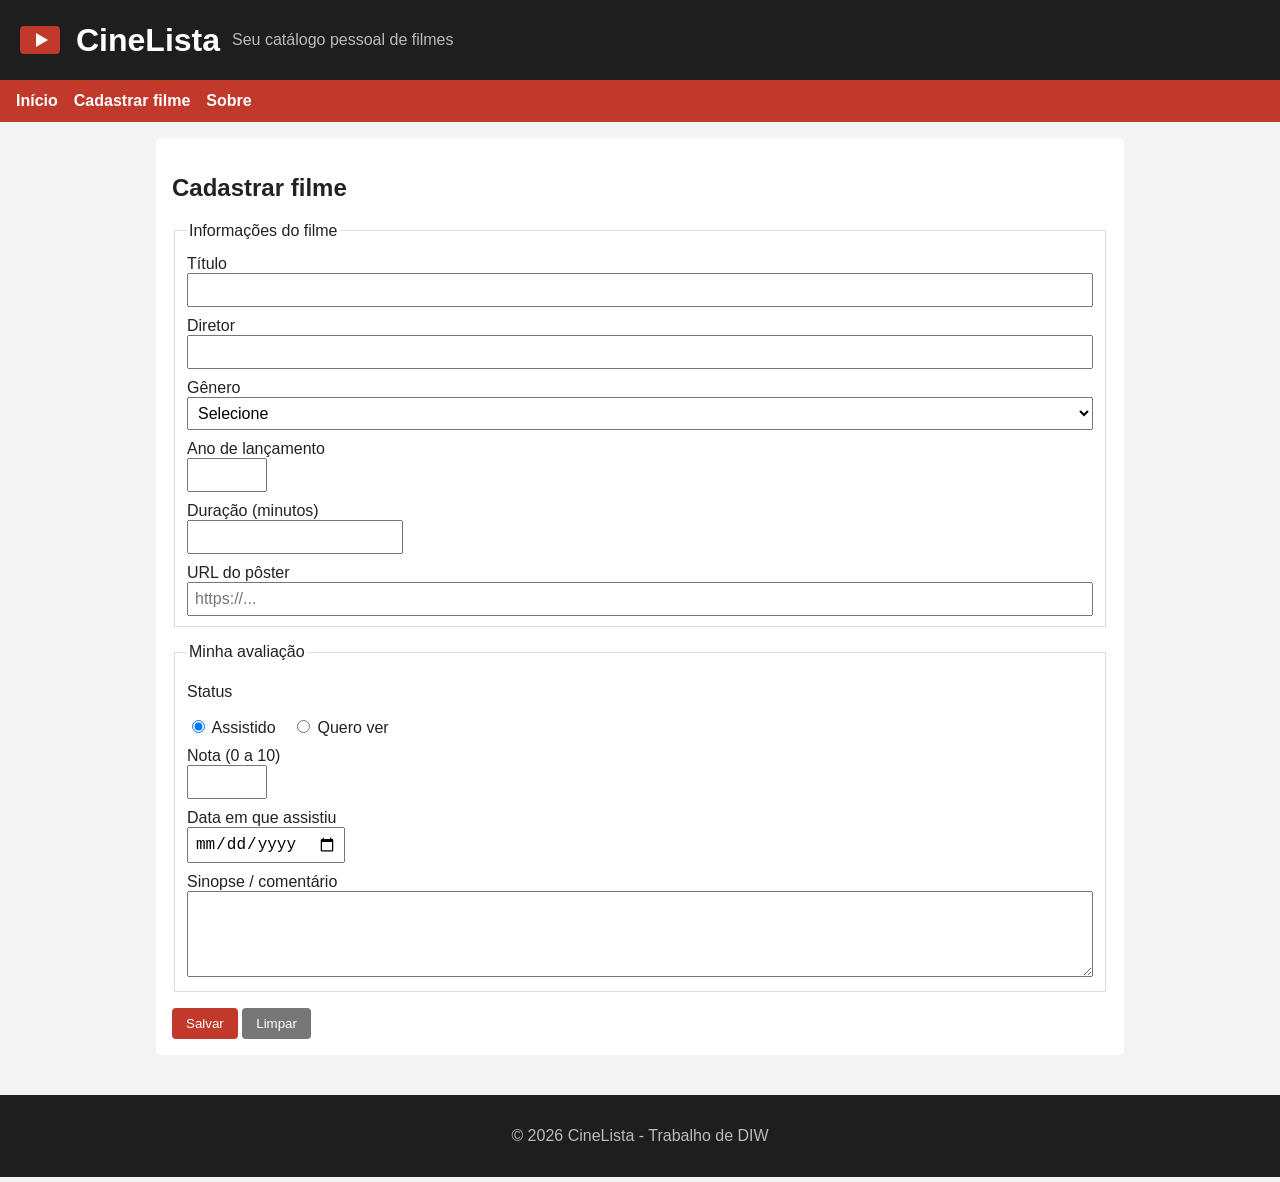
==== pages/cadastro.html @ 050785ea "feat: adiciona formulário de cadastro de filmes" ====
<!DOCTYPE html>
<html lang="pt-BR">
<head>
    <meta charset="UTF-8">
    <meta name="viewport" content="width=device-width, initial-scale=1.0">
    <title>Cadastrar Filme - CineLista</title>
    <link rel="stylesheet" href="../assets/css/style.css">
</head>
<body>
    <header>
        <img src="../assets/img/logo.svg" alt="Logo do CineLista" width="48" height="48">
        <h1>CineLista</h1>
        <p>Seu catálogo pessoal de filmes</p>
    </header>

    <nav>
        <ul>
            <li><a href="../index.html">Início</a></li>
            <li><a href="cadastro.html">Cadastrar filme</a></li>
            <li><a href="sobre.html">Sobre</a></li>
        </ul>
    </nav>

    <main>
        <!-- Este mesmo formulário será usado para cadastro e edição -->
        <section>
            <h2>Cadastrar filme</h2>

            <form action="#" method="post">
                <fieldset>
                    <legend>Informações do filme</legend>

                    <label for="titulo">Título</label>
                    <input type="text" id="titulo" name="titulo" required>

                    <label for="diretor">Diretor</label>
                    <input type="text" id="diretor" name="diretor" required>

                    <label for="genero">Gênero</label>
                    <select id="genero" name="genero" required>
                        <option value="">Selecione</option>
                        <option value="acao">Ação</option>
                        <option value="animacao">Animação</option>
                        <option value="comedia">Comédia</option>
                        <option value="drama">Drama</option>
                        <option value="ficcao">Ficção científica</option>
                        <option value="terror">Terror</option>
                    </select>

                    <label for="ano">Ano de lançamento</label>
                    <input type="number" id="ano" name="ano" min="1888" max="2030" required>

                    <label for="duracao">Duração (minutos)</label>
                    <input type="number" id="duracao" name="duracao" min="1">

                    <label for="poster">URL do pôster</label>
                    <input type="url" id="poster" name="poster" placeholder="https://...">
                </fieldset>

                <fieldset>
                    <legend>Minha avaliação</legend>

                    <p>Status</p>
                    <input type="radio" id="assistido" name="status" value="assistido" checked>
                    <label for="assistido">Assistido</label>
                    <input type="radio" id="quero-ver" name="status" value="quero-ver">
                    <label for="quero-ver">Quero ver</label>

                    <label for="nota">Nota (0 a 10)</label>
                    <input type="number" id="nota" name="nota" min="0" max="10" step="0.5">

                    <label for="data-assistido">Data em que assistiu</label>
                    <input type="date" id="data-assistido" name="data-assistido">

                    <label for="sinopse">Sinopse / comentário</label>
                    <textarea id="sinopse" name="sinopse" rows="4"></textarea>
                </fieldset>

                <button type="submit">Salvar</button>
                <button type="reset">Limpar</button>
            </form>
        </section>
    </main>

    <footer>
        <p>&copy; 2026 CineLista - Trabalho de DIW</p>
    </footer>

    <script src="../assets/js/script.js"></script>
</body>
</html>
---- assets/css/style.css ----
* {
    box-sizing: border-box;
}

body {
    margin: 0;
    font-family: Arial, Helvetica, sans-serif;
    background-color: #f4f4f4;
    color: #222;
}

header {
    display: flex;
    align-items: center;
    gap: 12px;
    padding: 16px;
    background-color: #1e1e1e;
    color: #fff;
}

header h1 {
    margin: 0;
}

header p {
    margin: 0;
    color: #bbb;
}

nav ul {
    display: flex;
    gap: 16px;
    margin: 0;
    padding: 12px 16px;
    list-style: none;
    background-color: #c0392b;
}

nav a {
    color: #fff;
    text-decoration: none;
    font-weight: bold;
}

main {
    max-width: 1000px;
    margin: 0 auto;
    padding: 16px;
}

footer {
    padding: 16px;
    text-align: center;
    background-color: #1e1e1e;
    color: #bbb;
}

section {
    margin-bottom: 24px;
    padding: 16px;
    background-color: #fff;
    border-radius: 6px;
}

fieldset {
    margin-bottom: 16px;
    border: 1px solid #ddd;
}

form label {
    display: block;
    margin-top: 10px;
}

form input[type="radio"] + label {
    display: inline;
    margin-right: 12px;
}

input,
select,
textarea {
    padding: 6px;
    font-size: 1rem;
}

input[type="text"],
input[type="url"],
select,
textarea {
    width: 100%;
}

button {
    padding: 8px 14px;
    border: none;
    border-radius: 4px;
    background-color: #c0392b;
    color: #fff;
    cursor: pointer;
}

button[type="reset"] {
    background-color: #777;
}
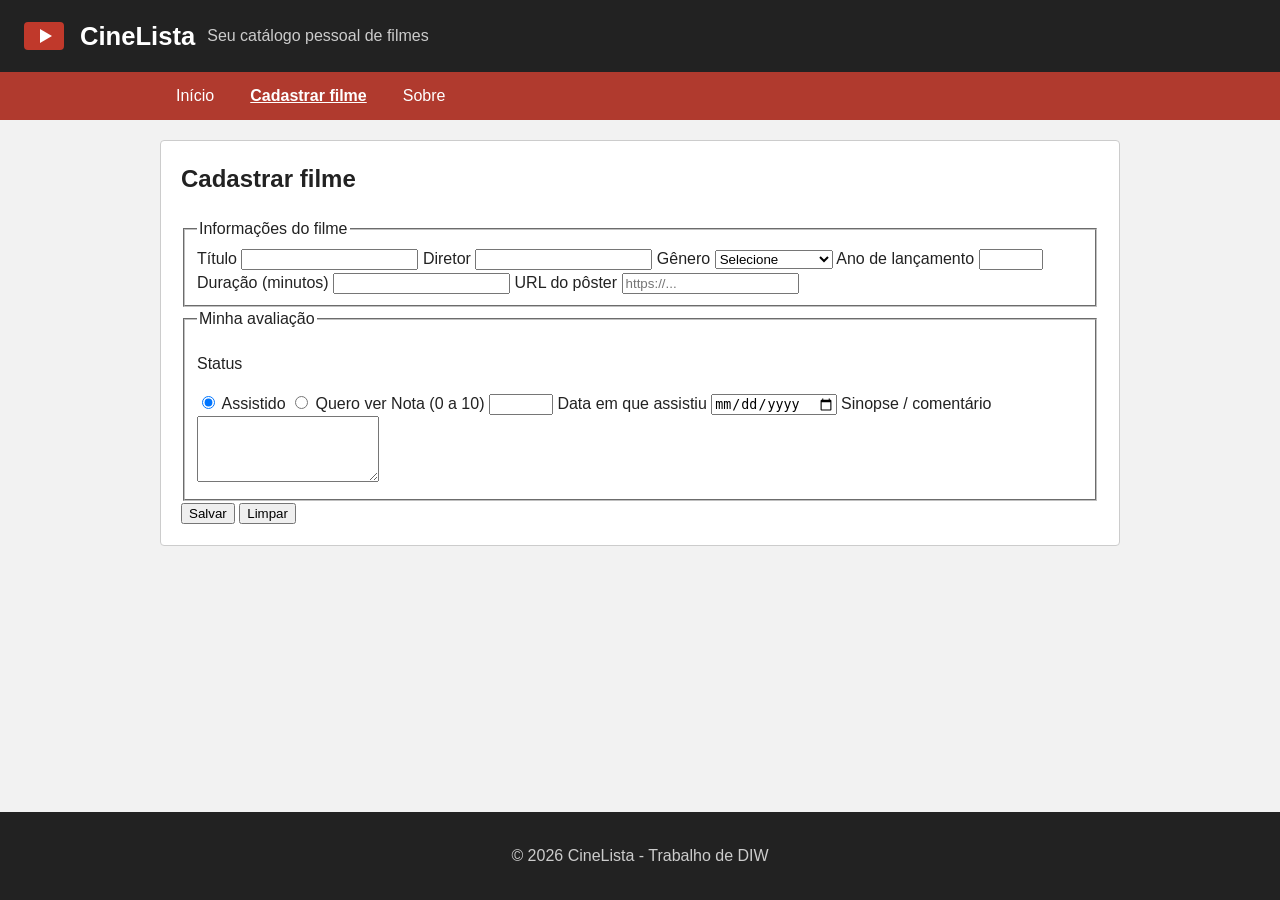
==== commit e1297acc: "style: define cores, fonte e layout base do site" ====
--- a/pages/cadastro.html
+++ b/pages/cadastro.html
@@ -16,7 +16,7 @@
     <nav>
         <ul>
             <li><a href="../index.html">Início</a></li>
-            <li><a href="cadastro.html">Cadastrar filme</a></li>
+            <li><a href="cadastro.html" aria-current="page">Cadastrar filme</a></li>
             <li><a href="sobre.html">Sobre</a></li>
         </ul>
     </nav>
--- a/assets/css/style.css
+++ b/assets/css/style.css
@@ -1,105 +1,116 @@
+/* Cores usadas no site */
+:root {
+    --vermelho: #b03a2e;
+    --vermelho-escuro: #8a2c23;
+    --escuro: #222222;
+    --cinza: #555555;
+    --borda: #cccccc;
+    --fundo: #f2f2f2;
+}
+
 * {
     box-sizing: border-box;
 }
 
 body {
+    display: flex;
+    flex-direction: column;
+    min-height: 100vh;
     margin: 0;
     font-family: Arial, Helvetica, sans-serif;
-    background-color: #f4f4f4;
-    color: #222;
+    font-size: 16px;
+    line-height: 1.5;
+    color: var(--escuro);
+    background-color: var(--fundo);
+}
+
+h2 {
+    margin-top: 0;
+    font-size: 1.5rem;
+}
+
+a {
+    color: var(--vermelho);
+}
+
+img {
+    max-width: 100%;
+}
+
+/* Contorno visível ao navegar com o teclado */
+a:focus-visible,
+button:focus-visible {
+    outline: 3px solid #1a73e8;
+    outline-offset: 2px;
 }
 
 header {
     display: flex;
     align-items: center;
     gap: 12px;
-    padding: 16px;
-    background-color: #1e1e1e;
+    padding: 12px 20px;
     color: #fff;
+    background-color: var(--escuro);
 }
 
 header h1 {
     margin: 0;
+    font-size: 1.6rem;
 }
 
 header p {
     margin: 0;
-    color: #bbb;
+    color: #cccccc;
+}
+
+nav {
+    background-color: var(--vermelho);
 }
 
 nav ul {
     display: flex;
-    gap: 16px;
-    margin: 0;
-    padding: 12px 16px;
+    gap: 4px;
+    max-width: 1000px;
+    margin: 0 auto;
+    padding: 0 20px;
     list-style: none;
-    background-color: #c0392b;
 }
 
 nav a {
+    display: block;
+    padding: 12px 16px;
     color: #fff;
     text-decoration: none;
+}
+
+nav a:hover {
+    background-color: var(--vermelho-escuro);
+}
+
+nav a[aria-current="page"] {
     font-weight: bold;
+    text-decoration: underline;
 }
 
 main {
+    flex: 1;
+    width: 100%;
     max-width: 1000px;
     margin: 0 auto;
-    padding: 16px;
+    padding: 20px;
+}
+
+section {
+    margin-bottom: 20px;
+    padding: 20px;
+    background-color: #fff;
+    border: 1px solid var(--borda);
+    border-radius: 4px;
 }
 
 footer {
     padding: 16px;
     text-align: center;
-    background-color: #1e1e1e;
-    color: #bbb;
+    color: #cccccc;
+    background-color: var(--escuro);
 }
-
-section {
-    margin-bottom: 24px;
-    padding: 16px;
-    background-color: #fff;
-    border-radius: 6px;
-}
-
-fieldset {
-    margin-bottom: 16px;
-    border: 1px solid #ddd;
-}
-
-form label {
-    display: block;
-    margin-top: 10px;
-}
-
-form input[type="radio"] + label {
-    display: inline;
-    margin-right: 12px;
-}
-
-input,
-select,
-textarea {
-    padding: 6px;
-    font-size: 1rem;
-}
-
-input[type="text"],
-input[type="url"],
-select,
-textarea {
-    width: 100%;
-}
-
-button {
-    padding: 8px 14px;
-    border: none;
-    border-radius: 4px;
-    background-color: #c0392b;
-    color: #fff;
-    cursor: pointer;
-}
-
-button[type="reset"] {
-    background-color: #777;
-}
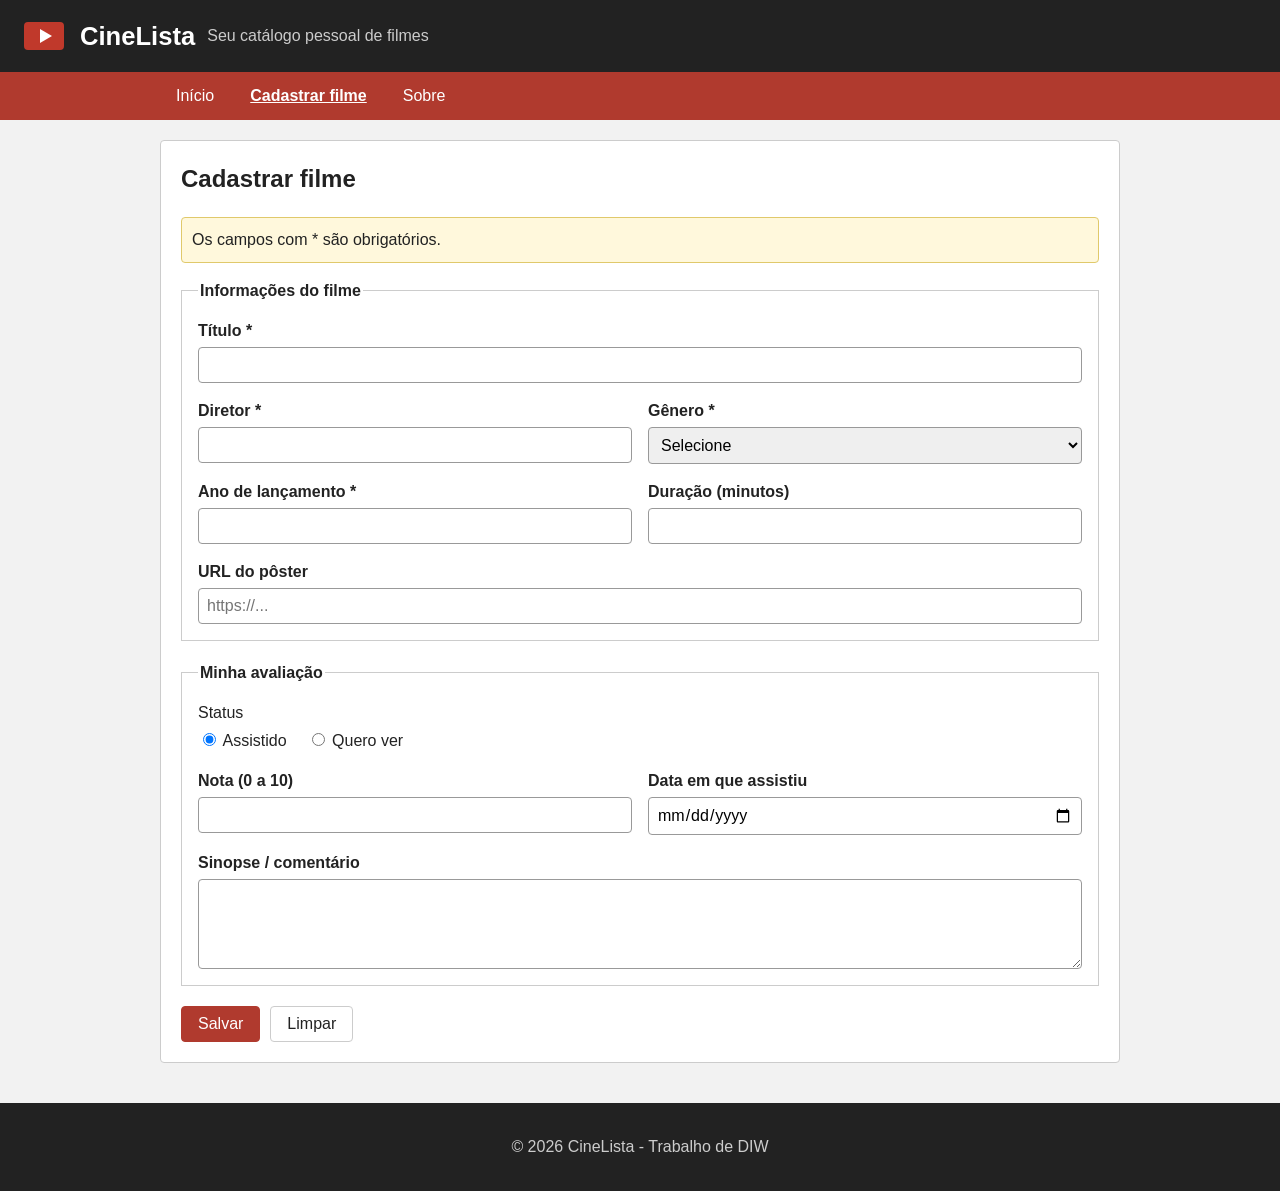
==== commit 8e42c76f: "style: estiliza formulário de cadastro" ====
--- a/pages/cadastro.html
+++ b/pages/cadastro.html
@@ -26,58 +26,82 @@
         <section>
             <h2>Cadastrar filme</h2>
 
-            <form action="#" method="post">
+            <p class="aviso">Os campos com * são obrigatórios.</p>
+
+            <form action="#" method="post" class="formulario">
                 <fieldset>
                     <legend>Informações do filme</legend>
 
-                    <label for="titulo">Título</label>
-                    <input type="text" id="titulo" name="titulo" required>
+                    <div class="campo inteiro">
+                        <label for="titulo">Título *</label>
+                        <input type="text" id="titulo" name="titulo" required>
+                    </div>
 
-                    <label for="diretor">Diretor</label>
-                    <input type="text" id="diretor" name="diretor" required>
+                    <div class="campo">
+                        <label for="diretor">Diretor *</label>
+                        <input type="text" id="diretor" name="diretor" required>
+                    </div>
 
-                    <label for="genero">Gênero</label>
-                    <select id="genero" name="genero" required>
-                        <option value="">Selecione</option>
-                        <option value="acao">Ação</option>
-                        <option value="animacao">Animação</option>
-                        <option value="comedia">Comédia</option>
-                        <option value="drama">Drama</option>
-                        <option value="ficcao">Ficção científica</option>
-                        <option value="terror">Terror</option>
-                    </select>
+                    <div class="campo">
+                        <label for="genero">Gênero *</label>
+                        <select id="genero" name="genero" required>
+                            <option value="">Selecione</option>
+                            <option value="acao">Ação</option>
+                            <option value="animacao">Animação</option>
+                            <option value="comedia">Comédia</option>
+                            <option value="drama">Drama</option>
+                            <option value="ficcao">Ficção científica</option>
+                            <option value="terror">Terror</option>
+                        </select>
+                    </div>
 
-                    <label for="ano">Ano de lançamento</label>
-                    <input type="number" id="ano" name="ano" min="1888" max="2030" required>
+                    <div class="campo">
+                        <label for="ano">Ano de lançamento *</label>
+                        <input type="number" id="ano" name="ano" min="1888" max="2030" required>
+                    </div>
 
-                    <label for="duracao">Duração (minutos)</label>
-                    <input type="number" id="duracao" name="duracao" min="1">
+                    <div class="campo">
+                        <label for="duracao">Duração (minutos)</label>
+                        <input type="number" id="duracao" name="duracao" min="1">
+                    </div>
 
-                    <label for="poster">URL do pôster</label>
-                    <input type="url" id="poster" name="poster" placeholder="https://...">
+                    <div class="campo inteiro">
+                        <label for="poster">URL do pôster</label>
+                        <input type="url" id="poster" name="poster" placeholder="https://...">
+                    </div>
                 </fieldset>
 
                 <fieldset>
                     <legend>Minha avaliação</legend>
 
-                    <p>Status</p>
-                    <input type="radio" id="assistido" name="status" value="assistido" checked>
-                    <label for="assistido">Assistido</label>
-                    <input type="radio" id="quero-ver" name="status" value="quero-ver">
-                    <label for="quero-ver">Quero ver</label>
+                    <div class="campo inteiro">
+                        <span>Status</span>
+                        <div class="opcoes">
+                            <label><input type="radio" name="status" value="assistido" checked> Assistido</label>
+                            <label><input type="radio" name="status" value="quero-ver"> Quero ver</label>
+                        </div>
+                    </div>
 
-                    <label for="nota">Nota (0 a 10)</label>
-                    <input type="number" id="nota" name="nota" min="0" max="10" step="0.5">
+                    <div class="campo">
+                        <label for="nota">Nota (0 a 10)</label>
+                        <input type="number" id="nota" name="nota" min="0" max="10" step="0.5">
+                    </div>
 
-                    <label for="data-assistido">Data em que assistiu</label>
-                    <input type="date" id="data-assistido" name="data-assistido">
+                    <div class="campo">
+                        <label for="data-assistido">Data em que assistiu</label>
+                        <input type="date" id="data-assistido" name="data-assistido">
+                    </div>
 
-                    <label for="sinopse">Sinopse / comentário</label>
-                    <textarea id="sinopse" name="sinopse" rows="4"></textarea>
+                    <div class="campo inteiro">
+                        <label for="sinopse">Sinopse / comentário</label>
+                        <textarea id="sinopse" name="sinopse" rows="4"></textarea>
+                    </div>
                 </fieldset>
 
-                <button type="submit">Salvar</button>
-                <button type="reset">Limpar</button>
+                <div class="botoes">
+                    <button type="submit">Salvar</button>
+                    <button type="reset" class="secundario">Limpar</button>
+                </div>
             </form>
         </section>
     </main>
--- a/assets/css/style.css
+++ b/assets/css/style.css
@@ -114,3 +114,104 @@
     color: #cccccc;
     background-color: var(--escuro);
 }
+
+/* Botões */
+button,
+.botao {
+    display: inline-block;
+    padding: 8px 16px;
+    font-size: 1rem;
+    color: #fff;
+    text-decoration: none;
+    background-color: var(--vermelho);
+    border: 1px solid var(--vermelho);
+    border-radius: 4px;
+    cursor: pointer;
+}
+
+button:hover,
+.botao:hover {
+    background-color: var(--vermelho-escuro);
+}
+
+.secundario {
+    color: var(--escuro);
+    background-color: #fff;
+    border-color: var(--borda);
+}
+
+.secundario:hover {
+    background-color: #e6e6e6;
+}
+
+/* Formulário */
+.formulario fieldset {
+    display: grid;
+    grid-template-columns: 1fr 1fr;
+    gap: 16px;
+    margin: 0 0 20px;
+    padding: 16px;
+    border: 1px solid var(--borda);
+}
+
+legend {
+    font-weight: bold;
+}
+
+.campo {
+    display: flex;
+    flex-direction: column;
+    gap: 4px;
+}
+
+/* Campo que ocupa as duas colunas */
+.inteiro {
+    grid-column: 1 / 3;
+}
+
+label {
+    font-weight: bold;
+}
+
+input,
+select,
+textarea {
+    width: 100%;
+    padding: 8px;
+    font-family: inherit;
+    font-size: 1rem;
+    border: 1px solid #999999;
+    border-radius: 4px;
+}
+
+input:focus,
+select:focus,
+textarea:focus {
+    border-color: #1a73e8;
+    outline: 2px solid #1a73e8;
+}
+
+.opcoes {
+    display: flex;
+    gap: 20px;
+}
+
+.opcoes label {
+    font-weight: normal;
+}
+
+.opcoes input {
+    width: auto;
+}
+
+.botoes {
+    display: flex;
+    gap: 10px;
+}
+
+.aviso {
+    padding: 10px;
+    background-color: #fff8dc;
+    border: 1px solid #e0c96b;
+    border-radius: 4px;
+}
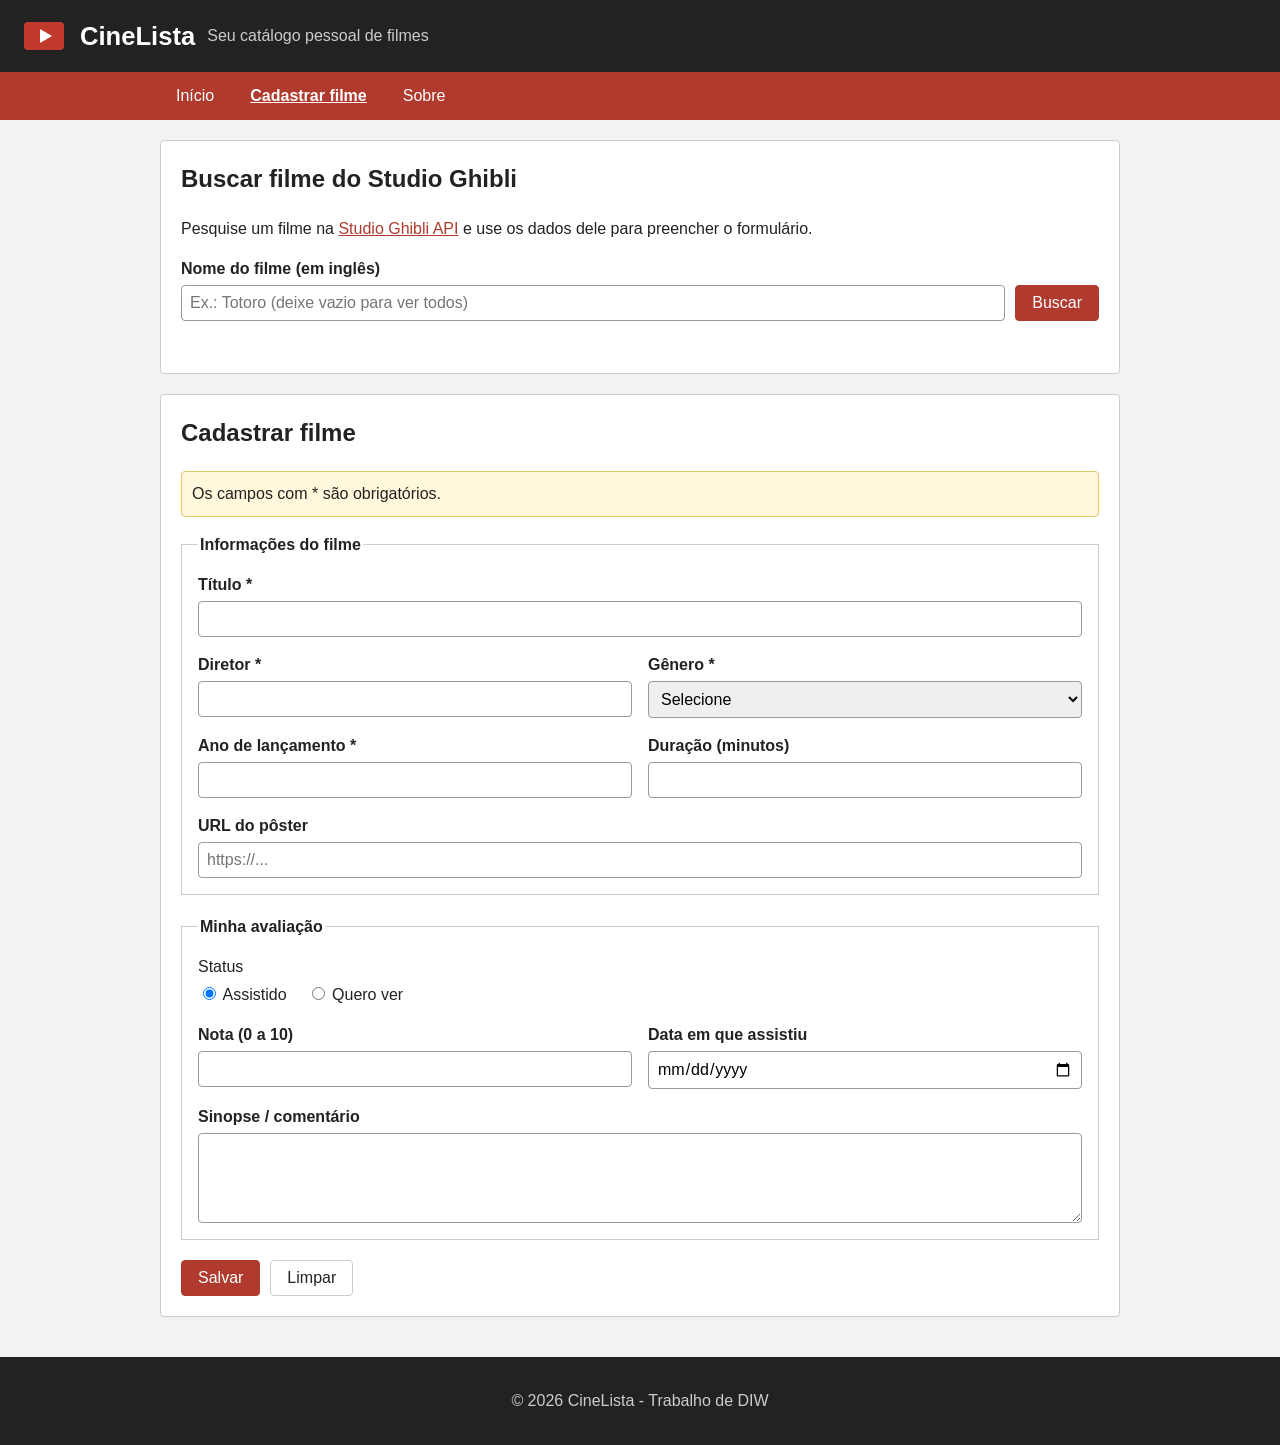
==== commit eb2b8861: "feat: integra cadastro com a Studio Ghibli API" ====
--- a/pages/cadastro.html
+++ b/pages/cadastro.html
@@ -22,13 +22,34 @@
     </nav>
 
     <main>
+        <section>
+            <h2>Buscar filme do Studio Ghibli</h2>
+            <p>
+                Pesquise um filme na <a href="https://ghibliapi.vercel.app" target="_blank">Studio Ghibli API</a>
+                e use os dados dele para preencher o formulário.
+            </p>
+
+            <form id="form-api" action="#" role="search">
+                <label for="busca-api">Nome do filme (em inglês)</label>
+                <div class="linha-busca">
+                    <input type="search" id="busca-api" name="busca-api" placeholder="Ex.: Totoro (deixe vazio para ver todos)">
+                    <button type="submit">Buscar</button>
+                </div>
+            </form>
+
+            <p id="status-api" class="status-api" role="status"></p>
+            <ul id="resultados-api" class="resultados-api"></ul>
+        </section>
+
         <!-- Este mesmo formulário será usado para cadastro e edição -->
         <section>
-            <h2>Cadastrar filme</h2>
+            <h2 id="titulo-pagina">Cadastrar filme</h2>
 
             <p class="aviso">Os campos com * são obrigatórios.</p>
 
-            <form action="#" method="post" class="formulario">
+            <p id="feedback" class="alerta-erro" role="alert" hidden></p>
+
+            <form id="form-filme" action="#" method="post" class="formulario" novalidate>
                 <fieldset>
                     <legend>Informações do filme</legend>
 
@@ -99,7 +120,7 @@
                 </fieldset>
 
                 <div class="botoes">
-                    <button type="submit">Salvar</button>
+                    <button type="submit" id="botao-salvar">Salvar</button>
                     <button type="reset" class="secundario">Limpar</button>
                 </div>
             </form>
@@ -110,6 +131,8 @@
         <p>&copy; 2026 CineLista - Trabalho de DIW</p>
     </footer>
 
-    <script src="../assets/js/script.js"></script>
+    <script src="../assets/js/dados.js"></script>
+    <script src="../assets/js/cadastro.js"></script>
+    <script src="../assets/js/api.js"></script>
 </body>
 </html>
--- a/assets/css/style.css
+++ b/assets/css/style.css
@@ -209,9 +209,306 @@
     gap: 10px;
 }
 
+/* Pesquisa, filtros e ordenação lado a lado */
+.pesquisa {
+    display: grid;
+    grid-template-columns: 2fr 1fr 1fr 1fr auto;
+    gap: 12px;
+    align-items: end;
+}
+
+/* Listagem em cards */
+.lista {
+    display: grid;
+    grid-template-columns: repeat(4, 1fr);
+    gap: 16px;
+}
+
+.card {
+    display: flex;
+    flex-direction: column;
+    padding: 10px;
+    border: 1px solid var(--borda);
+    border-radius: 4px;
+}
+
+.card:hover {
+    border-color: var(--vermelho);
+}
+
+.card img {
+    width: 100%;
+    height: 300px;
+    object-fit: cover;
+}
+
+.card h3 {
+    margin: 10px 0 4px;
+}
+
+.card p {
+    margin: 0 0 4px;
+    color: var(--cinza);
+}
+
+/* "Detalhes" em cima, "Editar" e "Excluir" embaixo */
+.acoes {
+    display: grid;
+    grid-template-columns: 1fr 1fr;
+    gap: 6px;
+    margin-top: auto;
+    padding-top: 10px;
+}
+
+.acoes .botao:first-child {
+    grid-column: 1 / 3;
+}
+
+.acoes .botao,
+.acoes button {
+    padding: 6px 10px;
+    font-size: 0.9rem;
+    text-align: center;
+}
+
+.excluir {
+    color: var(--vermelho);
+    background-color: #fff;
+}
+
+.excluir:hover {
+    color: #fff;
+}
+
+.sucesso {
+    padding: 10px;
+    color: #1e5a2b;
+    background-color: #e3f3e6;
+    border: 1px solid #9ccfa6;
+    border-radius: 4px;
+}
+
+.vazio {
+    padding: 20px;
+    text-align: center;
+    color: var(--cinza);
+    border: 1px dashed var(--borda);
+}
+
+/* Página de detalhes: filme à esquerda, aside à direita */
+.detalhes {
+    display: grid;
+    grid-template-columns: 3fr 1fr;
+    gap: 20px;
+    align-items: start;
+}
+
+.filme,
+aside {
+    padding: 20px;
+    background-color: #fff;
+    border: 1px solid var(--borda);
+    border-radius: 4px;
+}
+
+/* Dentro do filme: pôster | ficha, e a sinopse embaixo */
+.filme {
+    display: grid;
+    grid-template-columns: 200px 1fr;
+    gap: 20px;
+}
+
+.filme h2,
+.sinopse {
+    grid-column: 1 / 3;
+}
+
+figure {
+    margin: 0;
+}
+
+figcaption {
+    font-size: 0.85rem;
+    color: var(--cinza);
+}
+
+dl {
+    display: grid;
+    grid-template-columns: auto 1fr;
+    gap: 8px 16px;
+    margin: 0;
+    align-content: start;
+}
+
+dt {
+    font-weight: bold;
+}
+
+dd {
+    margin: 0;
+}
+
+aside h3 {
+    margin-top: 0;
+}
+
+aside ul {
+    padding-left: 20px;
+}
+
 .aviso {
     padding: 10px;
     background-color: #fff8dc;
     border: 1px solid #e0c96b;
     border-radius: 4px;
 }
+
+/* Tablets */
+@media (max-width: 900px) {
+    .lista {
+        grid-template-columns: repeat(2, 1fr);
+    }
+
+    .pesquisa {
+        grid-template-columns: 1fr 1fr;
+    }
+
+    .detalhes {
+        grid-template-columns: 1fr;
+    }
+}
+
+/* Celulares */
+@media (max-width: 600px) {
+    header {
+        flex-wrap: wrap;
+    }
+
+    header p {
+        width: 100%;
+    }
+
+    nav ul {
+        flex-direction: column;
+        gap: 0;
+        padding: 0;
+    }
+
+    main {
+        padding: 12px;
+    }
+
+    section {
+        padding: 14px;
+    }
+
+    .pesquisa,
+    .formulario fieldset {
+        grid-template-columns: 1fr;
+    }
+
+    .inteiro {
+        grid-column: auto;
+    }
+
+    .lista {
+        grid-template-columns: 1fr;
+    }
+
+    .card img {
+        width: 200px;
+        height: auto;
+        margin: 0 auto;
+    }
+
+    .filme {
+        grid-template-columns: 1fr;
+    }
+
+    .filme h2,
+    .sinopse {
+        grid-column: auto;
+    }
+
+    figure img {
+        display: block;
+        width: 200px;
+        margin: 0 auto;
+    }
+
+    .botoes {
+        flex-direction: column;
+    }
+
+    .botoes .botao,
+    .botoes button {
+        text-align: center;
+    }
+}
+
+/* Etapa 3 */
+.contador {
+    margin-top: -10px;
+    color: var(--cinza);
+}
+
+.alerta-erro {
+    padding: 10px;
+    color: #7a1f17;
+    background-color: #fdecea;
+    border: 1px solid #e6a49c;
+    border-radius: 4px;
+}
+
+.invalido {
+    border-color: var(--vermelho);
+    background-color: #fdf0ef;
+}
+
+.erro {
+    font-size: 0.85rem;
+    color: var(--vermelho);
+}
+
+/* Busca na API */
+.linha-busca {
+    display: flex;
+    gap: 10px;
+    margin-top: 4px;
+}
+
+.status-api {
+    color: var(--cinza);
+}
+
+.resultados-api {
+    display: grid;
+    grid-template-columns: repeat(auto-fill, minmax(140px, 1fr));
+    gap: 12px;
+    padding: 0;
+    list-style: none;
+}
+
+.resultados-api li {
+    display: flex;
+    flex-direction: column;
+    gap: 4px;
+    padding: 8px;
+    font-size: 0.9rem;
+    border: 1px solid var(--borda);
+    border-radius: 4px;
+}
+
+.resultados-api img {
+    width: 100%;
+    height: 190px;
+    object-fit: cover;
+}
+
+.resultados-api span {
+    color: var(--cinza);
+}
+
+.resultados-api button {
+    margin-top: auto;
+}
